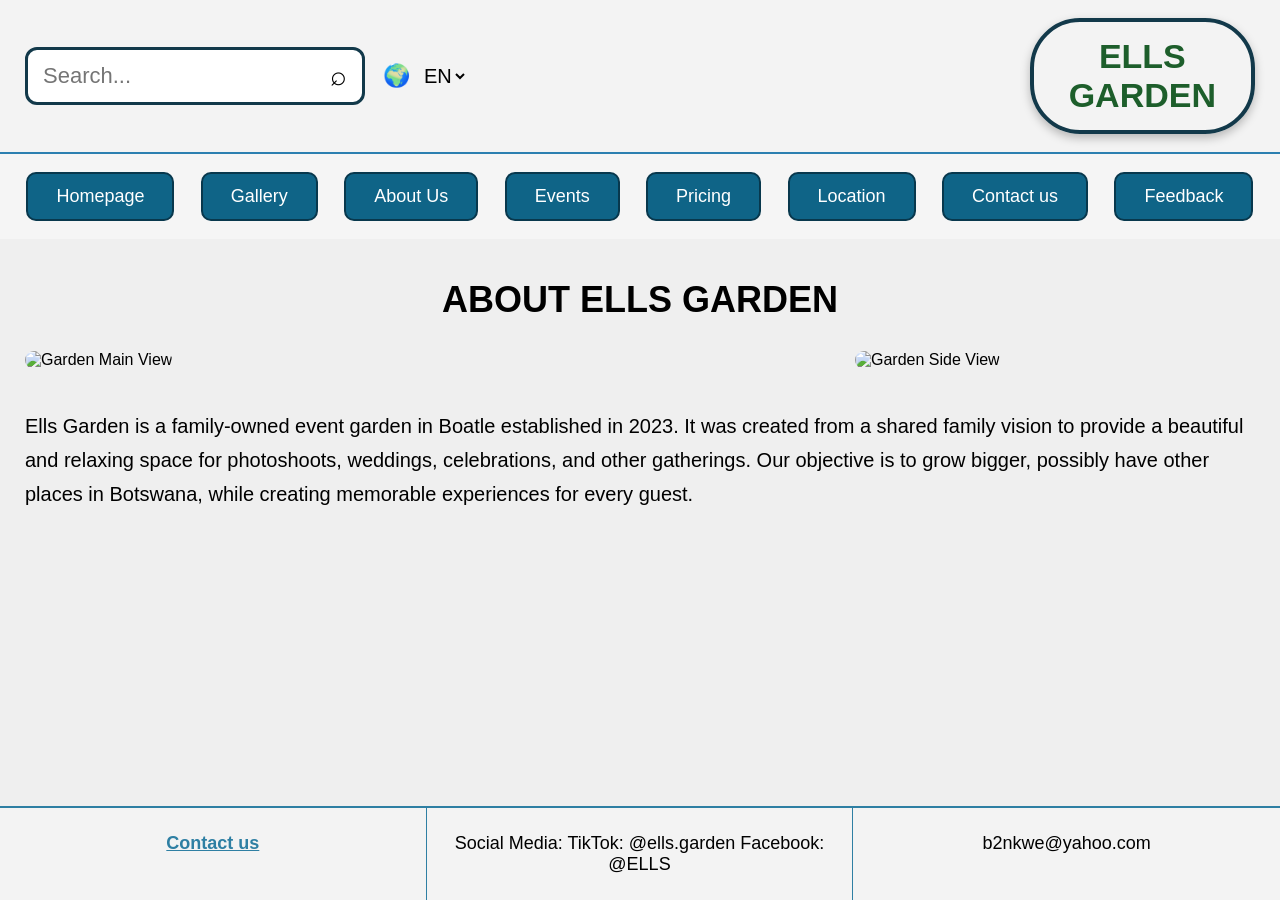
==== about us.html @ 52f07370 "Add files via upload" ====
<!DOCTYPE html>
<html lang="en">
<head>
<meta charset="UTF-8">
<meta name="viewport" content="width=device-width, initial-scale=1.0">
<title>About Us - Ells Garden</title>

<style>
*{
  margin:0;
  padding:0;
  box-sizing:border-box;
}

html,body{
  height:100%;
  font-family:Arial, sans-serif;
  background:#efefef;
}

body{
  display:flex;
  flex-direction:column;
  min-height:100vh;
}

/* TOP BAR */
.top-bar{
  display:flex;
  align-items:center;
  justify-content:space-between;
  padding:18px 25px;
  border-bottom:2px solid #2c7fb0;
  background:#f3f3f3;
}

.left-group{
  display:flex;
  align-items:center;
  gap:18px;
}

.search-box{
  width:340px;
  height:58px;
  border:3px solid #12394a;
  background:white;
  display:flex;
  align-items:center;
  justify-content:space-between;
  padding:0 15px;
  border-radius:12px;
}

.search-box input{
  border:none;
  outline:none;
  font-size:22px;
  width:100%;
}

.search-icon{
  font-size:28px;
}

.lang-box{
  display:flex;
  align-items:center;
  gap:10px;
  font-size:22px;
}

.lang-box select{
  border:none;
  background:transparent;
  font-size:20px;
  cursor:pointer;
}

.logo{
  border:4px solid #12394a;
  border-radius:50px;
  padding:15px 35px;
  font-size:34px;
  font-weight:bold;
  color:#1d5e2b;
  text-align:center;
  box-shadow:0 4px 10px rgba(0,0,0,.25);
}

/* NAVIGATION */
nav{
  display:flex;
  justify-content:space-evenly;
  align-items:center;
  padding:18px 10px;
  background:#f5f5f5;
  flex-wrap:wrap;
  gap:10px;
}

nav a{
  text-decoration:none;
  background:#0f6487;
  color:white;
  padding:12px 28px;
  border:2px solid #08384d;
  font-size:18px;
  border-radius:10px;
}

nav a:hover{
  background:#0b4f6b;
}

/* CONTENT */
main{
  flex:1;
  padding:40px 25px;
}

.section-title{
  text-align:center;
  font-size:36px;
  margin-bottom:30px;
  font-weight:bold;
}

.image-row{
  display:grid;
  grid-template-columns:2fr 1fr;
  gap:30px;
  margin-bottom:40px;
}

.image-row img{
  width:100%;
  height:auto;
  object-fit:cover;
  border-radius:12px;
}

.about-text{
  font-size:20px;
  line-height:1.7;
  max-width:1600px;
  margin:0 auto;
}

/* FOOTER */
footer{
  border-top:2px solid #2e7fa3;
  background:#f3f3f3;
  margin-top:auto;
}

.footer-container{
  display:grid;
  grid-template-columns:1fr 1fr 1fr;
  text-align:center;
}

.footer-box{
  padding:25px 15px;
  border-right:1px solid #2e7fa3;
  font-size:18px;
}

.footer-box:last-child{
  border-right:none;
}

.footer-box a{
  color:#2e7fa3;
  font-weight:bold;
  text-decoration:underline;
}

@media(max-width:900px){
  .top-bar{
    flex-direction:column;
  }

  .logo{
    width:180px;
    height:80px;
    font-size:28px;
  }

  .section-title{
    font-size:32px;
  }

  .image-row{
    grid-template-columns:1fr;
  }

  .footer-container{
    grid-template-columns:1fr;
  }

  .footer-box{
    border-right:none;
    border-bottom:1px solid #2e7fa3;
  }

  .footer-box:last-child{
    border-bottom:none;
  }
}
</style>
</head>

<body>

<div class="top-bar">
    <div class="left-group">
        <div class="search-box">
            <input type="text" placeholder="Search...">
            <span class="search-icon">⌕</span>
        </div>
        <div class="lang-box">
            🌍
            <select>
                <option>EN</option>
                <option>TN</option>
            </select>
        </div>
    </div>
    <div class="logo">ELLS<br>GARDEN</div>
</div>

<nav>
    <a href="index.html">Homepage</a>
    <a href="gallery.html">Gallery</a>
    <a href="about us.html">About Us</a>
    <a href="events.html">Events</a>
    <a href="pricing.html">Pricing</a>
    <a href="location.html">Location</a>
    <a href="contact us.html">Contact us</a>
    <a href="feedback.html">Feedback</a>
</nav>

<main>


    <div class="section-title">ABOUT ELLS GARDEN</div>

    <div class="image-row">

        <div class="image-large">
            <img src="images/sign.jpg" width="100px" height="100px" alt="Garden Main View">
        </div>

        <div class="image-small">
            <img src="images/IMG_0494.MOV" alt="Garden Side View">
        </div>

    </div>

    <div class="about-text">
        Ells Garden is a family-owned event garden in Boatle established in 2023.
        It was created from a shared family vision to provide a beautiful and relaxing
        space for photoshoots, weddings, celebrations, and other gatherings.
        Our objective is to grow bigger, possibly have other places in Botswana,
        while creating memorable experiences for every guest.
    </div>

</main>

<footer>
    <div class="footer-container">

        <div class="footer-box">
            <a href="contact us.html">Contact us</a>
        </div>

        <div class="footer-box">
            Social Media: TikTok: @ells.garden Facebook: @ELLS
        </div>

        <div class="footer-box">
            b2nkwe@yahoo.com
        </div>

    </div>
</footer>

<script>
const translations = {
  en:{
    home:"HOME",
    gallery:"GALLERY",
    about:"ABOUT US",
    events:"EVENTS",
    pricing:"PRICING",
    location:"LOCATION",
    contact:"CONTACT US",
    feedback:"FEEDBACK"
  },
  tn:{
    home:"Gae",
    gallery:"Ditshwantsho",
    about:"Ka Rona",
    events:"Ditiragalo",
    pricing:"Ditlhwatlhwa",
    location:"Lefelo",
    contact:"Ikgolaganye",
    feedback:"Maikutlo"
  }
};

function setLanguage(lang){
  const navLinks = document.querySelectorAll('nav a');
  navLinks.forEach(link => {
    const id = link.id;
    if (translations[lang][id]) {
      link.textContent = translations[lang][id];
    }
  });
  localStorage.setItem("language", lang);
}

window.onload = function(){
  const savedLang = localStorage.getItem("language") || "en";
  setLanguage(savedLang);
}
</script>

</body>
</html>
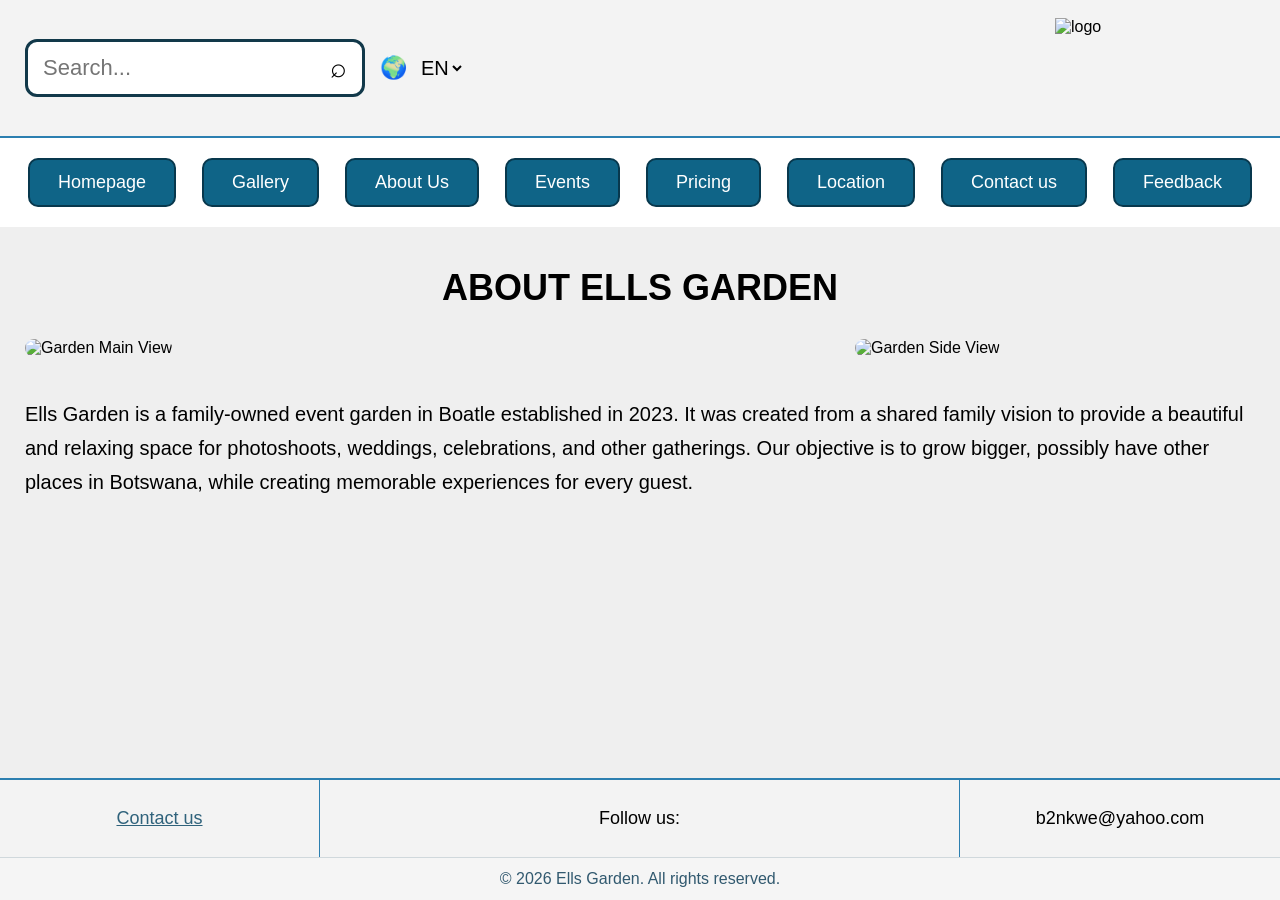
==== commit d5e888c0: "Add files via upload" ====
--- a/about us.html
+++ b/about us.html
@@ -4,214 +4,12 @@
 <meta charset="UTF-8">
 <meta name="viewport" content="width=device-width, initial-scale=1.0">
 <title>About Us - Ells Garden</title>
+<link rel="stylesheet" href="style.css">
+<link rel="stylesheet" href="https://cdnjs.cloudflare.com/ajax/libs/font-awesome/7.0.1/css/all.min.css" integrity="sha512-2SwdPD6INVrV/lHTZbO2nodKhrnDdJK9/kg2XD1r9uGqPo1cUbujc+IYdlYdEErWNu69gVcYgdxlmVmzTWnetw==" crossorigin="anonymous" referrerpolicy="no-referrer" />
 
-<style>
-*{
-  margin:0;
-  padding:0;
-  box-sizing:border-box;
-}
-
-html,body{
-  height:100%;
-  font-family:Arial, sans-serif;
-  background:#efefef;
-}
-
-body{
-  display:flex;
-  flex-direction:column;
-  min-height:100vh;
-}
-
-/* TOP BAR */
-.top-bar{
-  display:flex;
-  align-items:center;
-  justify-content:space-between;
-  padding:18px 25px;
-  border-bottom:2px solid #2c7fb0;
-  background:#f3f3f3;
-}
-
-.left-group{
-  display:flex;
-  align-items:center;
-  gap:18px;
-}
-
-.search-box{
-  width:340px;
-  height:58px;
-  border:3px solid #12394a;
-  background:white;
-  display:flex;
-  align-items:center;
-  justify-content:space-between;
-  padding:0 15px;
-  border-radius:12px;
-}
-
-.search-box input{
-  border:none;
-  outline:none;
-  font-size:22px;
-  width:100%;
-}
-
-.search-icon{
-  font-size:28px;
-}
-
-.lang-box{
-  display:flex;
-  align-items:center;
-  gap:10px;
-  font-size:22px;
-}
-
-.lang-box select{
-  border:none;
-  background:transparent;
-  font-size:20px;
-  cursor:pointer;
-}
-
-.logo{
-  border:4px solid #12394a;
-  border-radius:50px;
-  padding:15px 35px;
-  font-size:34px;
-  font-weight:bold;
-  color:#1d5e2b;
-  text-align:center;
-  box-shadow:0 4px 10px rgba(0,0,0,.25);
-}
-
-/* NAVIGATION */
-nav{
-  display:flex;
-  justify-content:space-evenly;
-  align-items:center;
-  padding:18px 10px;
-  background:#f5f5f5;
-  flex-wrap:wrap;
-  gap:10px;
-}
-
-nav a{
-  text-decoration:none;
-  background:#0f6487;
-  color:white;
-  padding:12px 28px;
-  border:2px solid #08384d;
-  font-size:18px;
-  border-radius:10px;
-}
-
-nav a:hover{
-  background:#0b4f6b;
-}
-
-/* CONTENT */
-main{
-  flex:1;
-  padding:40px 25px;
-}
-
-.section-title{
-  text-align:center;
-  font-size:36px;
-  margin-bottom:30px;
-  font-weight:bold;
-}
-
-.image-row{
-  display:grid;
-  grid-template-columns:2fr 1fr;
-  gap:30px;
-  margin-bottom:40px;
-}
-
-.image-row img{
-  width:100%;
-  height:auto;
-  object-fit:cover;
-  border-radius:12px;
-}
-
-.about-text{
-  font-size:20px;
-  line-height:1.7;
-  max-width:1600px;
-  margin:0 auto;
-}
-
-/* FOOTER */
-footer{
-  border-top:2px solid #2e7fa3;
-  background:#f3f3f3;
-  margin-top:auto;
-}
-
-.footer-container{
-  display:grid;
-  grid-template-columns:1fr 1fr 1fr;
-  text-align:center;
-}
-
-.footer-box{
-  padding:25px 15px;
-  border-right:1px solid #2e7fa3;
-  font-size:18px;
-}
-
-.footer-box:last-child{
-  border-right:none;
-}
-
-.footer-box a{
-  color:#2e7fa3;
-  font-weight:bold;
-  text-decoration:underline;
-}
-
-@media(max-width:900px){
-  .top-bar{
-    flex-direction:column;
-  }
-
-  .logo{
-    width:180px;
-    height:80px;
-    font-size:28px;
-  }
-
-  .section-title{
-    font-size:32px;
-  }
-
-  .image-row{
-    grid-template-columns:1fr;
-  }
-
-  .footer-container{
-    grid-template-columns:1fr;
-  }
-
-  .footer-box{
-    border-right:none;
-    border-bottom:1px solid #2e7fa3;
-  }
-
-  .footer-box:last-child{
-    border-bottom:none;
-  }
-}
-</style>
 </head>
 
-<body>
+<body class="page-about">
 
 <div class="top-bar">
     <div class="left-group">
@@ -227,7 +25,7 @@
             </select>
         </div>
     </div>
-    <div class="logo">ELLS<br>GARDEN</div>
+  <img class="logo-img" src="images/logom.png" alt="logo" width="200px" height="100px">
 </div>
 
 <nav>
@@ -269,22 +67,11 @@
 </main>
 
 <footer>
-    <div class="footer-container">
-
-        <div class="footer-box">
-            <a href="contact us.html">Contact us</a>
-        </div>
-
-        <div class="footer-box">
-            Social Media: TikTok: @ells.garden Facebook: @ELLS
-        </div>
-
-        <div class="footer-box">
-            b2nkwe@yahoo.com
-        </div>
-
-    </div>
+    <div><a href="contact us.html">Contact us</a></div>
+    <div>Follow us:<i class="fa-brands fa-tiktok"></i>    <i class="fa-brands fa-facebook"></i>   <i class="fa-brands fa-whatsapp"></i> </div>
+    <div>b2nkwe@yahoo.com</div>
 </footer>
+<div class="copyright">© 2026 Ells Garden. All rights reserved.</div>
 
 <script>
 const translations = {
--- a/style.css
+++ b/style.css
@@ -0,0 +1,738 @@
+*{
+  margin:0;
+  padding:0;
+  box-sizing:border-box;
+}
+
+html, body {
+  height:100%;
+  font-family:Arial, sans-serif;
+}
+
+body{
+  display:flex;
+  flex-direction:column;
+}
+
+a { color:inherit; }
+
+/* Shared structure */
+.top-bar{
+  display:flex;
+  align-items:center;
+  justify-content:space-between;
+  flex-wrap:wrap;
+  gap:15px;
+}
+
+.left-group,
+.left-tools{
+  display:flex;
+  align-items:center;
+  gap:15px;
+  flex-wrap:wrap;
+}
+
+.search-box{
+  display:flex;
+  align-items:center;
+  justify-content:space-between;
+  padding:0 15px;
+  background:white;
+}
+
+.search-box input{
+  border:none;
+  outline:none;
+  width:100%;
+  font-size:22px;
+}
+
+.search-icon{
+  font-size:28px;
+}
+
+.lang-box,
+.lang-select{
+  display:flex;
+  align-items:center;
+  gap:10px;
+  font-size:22px;
+}
+
+.lang-box select,
+.lang-select select{
+  border:none;
+  background:transparent;
+  font-size:20px;
+  cursor:pointer;
+  padding:0;
+}
+
+.logo-img{
+  width:200px;
+  height:100px;
+}
+
+nav{
+  display:flex;
+  justify-content:space-around;
+  align-items:center;
+  padding:20px;
+  background:white;
+  flex-wrap:wrap;
+  gap:10px;
+}
+
+nav a{
+  text-decoration:none;
+  background:#0f6487;
+  color:white;
+  padding:12px 28px;
+  border:2px solid #08384d;
+  font-size:18px;
+  border-radius:10px;
+}
+
+nav a:hover{
+  background:#0b4f6b;
+}
+
+footer{
+  display:grid;
+  grid-template-columns:1fr 2fr 1fr;
+  border-top:2px solid #2c7fb0;
+  background:#f3f3f3;
+  text-align:center;
+}
+
+footer div{
+  padding:28px 15px;
+  font-size:18px;
+  border-right:1px solid #2c7fb0;
+}
+
+footer div:last-child{
+  border-right:none;
+}
+
+footer a{
+  color:#2f627b;
+}
+
+.copyright{
+  background:#f5f5f5;
+  color:#31596f;
+  text-align:center;
+  padding:12px 15px;
+  font-size:16px;
+  border-top:1px solid #d0d8dc;
+}
+
+.page{
+  background:#f4f4f4;
+  border-radius:15px;
+  overflow:hidden;
+}
+
+.centered-text{
+  text-align:center;
+}
+
+/* Index page */
+body.page-index{
+  background:#efefef;
+}
+
+body.page-index .top-bar{
+  padding:12px 20px;
+  background:#857249;
+}
+
+body.page-index .search-box{
+  width:340px;
+  height:58px;
+  border:3px solid #12394a;
+}
+
+body.page-index .hero img{
+  width:100%;
+  height:520px;
+  object-fit:cover;
+}
+
+body.page-index .hero-text{
+  position:absolute;
+  top:35px;
+  width:100%;
+  text-align:center;
+  font-size:36px;
+  font-weight:bold;
+}
+
+body.page-index .book-btn{
+  position:absolute;
+  bottom:28px;
+  left:50%;
+  transform:translateX(-50%);
+  font-size:26px;
+  color:#31596f;
+  text-decoration:underline;
+}
+
+body.page-index .carousel-section{
+  position:relative;
+  padding:25px 55px;
+  background:#f5f5f5;
+  overflow:hidden;
+}
+
+body.page-index .carousel-wrapper{
+  overflow:hidden;
+}
+
+body.page-index .carousel-track{
+  display:flex;
+  gap:25px;
+  transition:transform .5s ease;
+}
+
+body.page-index .slide{
+  min-width:calc(25% - 19px);
+}
+
+body.page-index .slide img{
+  width:100%;
+  height:235px;
+  object-fit:cover;
+  display:block;
+}
+
+body.page-index .arrow{
+  position:absolute;
+  top:50%;
+  transform:translateY(-50%);
+  background:#0f6487;
+  color:white;
+  border:none;
+  font-size:35px;
+  width:42px;
+  height:42px;
+  cursor:pointer;
+}
+
+body.page-index .left-arrow{left:10px;}
+body.page-index .right-arrow{right:10px;}
+
+/* Events page */
+body.page-events{
+  background:#1f2230;
+  padding:20px;
+}
+
+body.page-events .page{
+  background:#f4f4f4;
+  overflow:visible;
+}
+
+body.page-events .top-bar{
+  padding:18px 25px;
+  border-bottom:2px solid #2c7fb0;
+  background:#f3f3f3;
+}
+
+body.page-events .search-box{
+  width:340px;
+  height:58px;
+  border:3px solid #12394a;
+  border-radius:12px;
+}
+
+body.page-events .events{
+  padding:40px;
+  background:white;
+  margin:20px;
+  border-radius:10px;
+}
+
+body.page-events .event-grid{
+  display:grid;
+  grid-template-columns:repeat(2, minmax(0, 1fr));
+  gap:30px;
+}
+
+@media (max-width: 768px) {
+  body.page-events .event-grid {
+    grid-template-columns: 1fr;
+  }
+}
+
+body.page-events .event-card{
+  background:#ffffff;
+  border:2px solid #d4e7f2;
+  border-radius:16px;
+  padding:25px;
+}
+
+body.page-events .event-header h2{
+  font-size:24px;
+  margin-bottom:10px;
+  color:#0f4f6e;
+}
+
+body.page-events .event-header p{
+  color:#324451;
+  line-height:1.6;
+  margin-bottom:20px;
+}
+
+body.page-events .carousel{
+  display:flex;
+  align-items:center;
+  gap:15px;
+}
+
+body.page-events .carousel-track{
+  flex:1;
+  overflow:hidden;
+  display:flex;
+  transition:transform .5s ease;
+}
+
+body.page-events .carousel-slide{
+  width:100%;
+  height:260px;
+  object-fit:cover;
+  border-radius:12px;
+  flex-shrink:0;
+}
+
+body.page-events .carousel-button{
+  width:50px;
+  height:50px;
+  border:none;
+  border-radius:50%;
+  background:#0f6487;
+  color:white;
+  font-size:35px;
+  cursor:pointer;
+  transition:background .2s ease;
+}
+
+body.page-events .carousel-button:hover{
+  background:#084d6a;
+}
+
+body.page-events .event-details{
+  margin-top:20px;
+}
+
+body.page-events .event-details p{
+  margin-bottom:10px;
+  color:#324451;
+}
+
+body.page-events .event-link{
+  display:inline-block;
+  background:#0f6487;
+  color:white;
+  padding:10px 20px;
+  text-decoration:none;
+  border-radius:5px;
+  font-size:16px;
+}
+
+body.page-events .event-link:hover{
+  background:#084d6a;
+}
+
+/* Contact page */
+body.page-contact{
+  background:#ffffff;
+}
+
+body.page-contact .top-bar{
+  padding:20px;
+  background:white;
+  border-bottom:2px solid #1f6c8f;
+}
+
+body.page-contact .search-box{
+  width:320px;
+  height:58px;
+  border:3px solid #0b3850;
+  border-radius:12px;
+}
+
+body.page-contact .container{
+  width:90%;
+  margin:20px auto;
+  background:#eee;
+  border-radius:15px;
+  padding:0;
+}
+
+body.page-contact .header{
+  display:flex;
+  justify-content:space-between;
+  align-items:center;
+}
+
+body.page-contact .form-right{
+  width:30%;
+}
+
+body.page-contact label{
+  display:block;
+  margin:12px 0 6px;
+  font-size:18px;
+  color:#1f2430;
+}
+
+body.page-contact input,
+body.page-contact textarea{
+  width:100%;
+  box-sizing:border-box;
+  padding:8px;
+  margin:0 0 16px;
+  background:#2c5c8a;
+  border:none;
+  color:white;
+}
+
+body.page-contact textarea{
+  height:60px;
+}
+
+body.page-contact .buttons{
+  margin-top:10px;
+}
+
+body.page-contact .clear-btn,
+body.page-contact .submit-btn{
+  padding:8px 20px;
+  border:none;
+  color:white;
+}
+
+body.page-contact .clear-btn{
+  background:red;
+}
+
+body.page-contact .submit-btn{
+  background:green;
+}
+
+/* Feedback page */
+body.page-feedback{
+  background:#f2f2f2;
+}
+
+body.page-feedback header{
+  border-bottom:2px solid #2e7fa3;
+  padding:18px 30px;
+  background:#f2f2f2;
+}
+
+body.page-feedback .top-bar{
+  display:flex;
+  justify-content:space-between;
+  align-items:center;
+  flex-wrap:wrap;
+  gap:15px;
+}
+
+body.page-feedback .left-tools{
+  gap:10px;
+}
+
+body.page-feedback .search-box input{
+  padding:10px 15px;
+  width:220px;
+  border:1px solid #999;
+  border-radius:20px;
+}
+
+body.page-feedback .language-select select{
+  padding:10px;
+  border:1px solid #999;
+  border-radius:20px;
+  cursor:pointer;
+}
+
+body.page-feedback main{
+  flex:1;
+  padding:40px 25px;
+}
+
+body.page-feedback .page-title{
+  text-align:center;
+  font-size:42px;
+  font-weight:bold;
+  margin-bottom:35px;
+  font-family:Georgia, serif;
+}
+
+body.page-feedback .feedback-box{
+  max-width:850px;
+  margin:auto;
+  background:#fff;
+  padding:35px;
+  border-radius:12px;
+  box-shadow:0 4px 10px rgba(0,0,0,0.08);
+}
+
+body.page-feedback .feedback-box h2{
+  text-align:center;
+  margin-bottom:25px;
+  font-size:28px;
+}
+
+body.page-feedback .form-group{
+  margin-bottom:20px;
+}
+
+body.page-feedback .form-group label{
+  display:block;
+  margin-bottom:8px;
+  font-weight:bold;
+}
+
+body.page-feedback .form-group input,
+body.page-feedback .form-group select,
+body.page-feedback .form-group textarea{
+  width:100%;
+  padding:12px;
+  border:1px solid #bbb;
+  border-radius:8px;
+  font-size:16px;
+}
+
+body.page-feedback .form-group textarea{
+  resize:vertical;
+  min-height:140px;
+}
+
+body.page-feedback button{
+  width:100%;
+  padding:14px;
+  background:#2e7fa3;
+  color:#fff;
+  border:none;
+  border-radius:8px;
+  font-size:18px;
+  font-weight:bold;
+  cursor:pointer;
+}
+
+body.page-feedback button:hover{
+  background:#256682;
+}
+
+/* Pricing page */
+body.page-pricing{
+  background:#f2f2f2;
+  min-height:100vh;
+  display:flex;
+  flex-direction:column;
+}
+
+body.page-pricing .top-bar{
+  padding:20px;
+  background:white;
+  border-bottom:2px solid #1f6c8f;
+}
+
+body.page-pricing .search-box{
+  width:320px;
+  padding:10px;
+  border:2px solid #373c3e;
+}
+
+body.page-pricing #pricing-section{
+  flex:1;
+  padding:40px;
+  background:white;
+  margin:20px;
+  border-radius:10px;
+}
+
+/* Location page */
+body.page-location{
+  background:#1f2230;
+  padding:5px;
+}
+
+body.page-location .page{
+  background:#f4f4f4;
+  min-height:100vh;
+  overflow:visible;
+}
+
+body.page-location .top-bar{
+  padding:20px;
+  border-bottom:2px solid #4e9bc2;
+}
+
+body.page-location .search-box{
+  display:flex;
+  align-items:center;
+  border:2px solid #222;
+  padding:10px;
+  width:330px;
+}
+
+body.page-location .search-box input{
+  border:none;
+  outline:none;
+  width:100%;
+  font-size:18px;
+  background:transparent;
+}
+
+body.page-location .content{
+  padding:30px;
+}
+
+body.page-location .content h1{
+  font-size:45px;
+  margin-bottom:30px;
+}
+
+body.page-location .location-grid{
+  display:grid;
+  grid-template-columns:2fr 1fr;
+  gap:40px;
+}
+
+@media (max-width: 768px) {
+  body.page-location .location-grid {
+    grid-template-columns: 1fr;
+  }
+}
+
+body.page-location .location-grid img{
+  width:100%;
+  height:430px;
+  object-fit:cover;
+}
+
+body.page-location .info{
+  font-size:28px;
+  line-height:1.6;
+}
+
+/* About page */
+body.page-about{
+  background:#efefef;
+  min-height:100vh;
+}
+
+body.page-about .top-bar{
+  padding:18px 25px;
+  border-bottom:2px solid #2c7fb0;
+  background:#f3f3f3;
+}
+
+body.page-about .search-box{
+  width:340px;
+  height:58px;
+  border:3px solid #12394a;
+  border-radius:12px;
+}
+
+body.page-about main{
+  flex:1;
+  padding:40px 25px;
+}
+
+body.page-about .section-title{
+  text-align:center;
+  font-size:36px;
+  margin-bottom:30px;
+  font-weight:bold;
+}
+
+body.page-about .image-row{
+  display:grid;
+  grid-template-columns:2fr 1fr;
+  gap:30px;
+  margin-bottom:40px;
+}
+
+body.page-about .image-row img{
+  width:100%;
+  height:auto;
+  object-fit:cover;
+  border-radius:12px;
+}
+
+body.page-about .about-text{
+  font-size:20px;
+  line-height:1.7;
+  max-width:1600px;
+  margin:0 auto;
+}
+
+/* Gallery page */
+body.page-gallery{
+  background:#1f2230;
+  padding:20px;
+  display:flex;
+  flex-direction:column;
+}
+
+body.page-gallery .page{
+  background:#f4f4f4;
+  border-radius:15px;
+  overflow:visible;
+}
+
+body.page-gallery .top-bar{
+  padding:18px 25px;
+  border-bottom:2px solid #2c7fb0;
+  background:#f3f3f3;
+}
+
+body.page-gallery .search-box{
+  width:340px;
+  height:58px;
+  border:3px solid #12394a;
+  border-radius:12px;
+}
+
+body.page-gallery .gallery{
+  padding:40px;
+  display:grid;
+  grid-template-columns:repeat(3,1fr);
+  gap:30px;
+}
+
+body.page-gallery .gallery img{
+  width:100%;
+  height:220px;
+  object-fit:cover;
+}
+
+/* Responsive */
+@media(max-width:900px){
+  nav{flex-wrap:wrap;gap:10px;}
+  .search-box{width:260px;}
+}
+
+@media(max-width:600px){
+  .top-bar{flex-direction:column;}
+  .left-group, .left-tools{width:100%;}
+}
+
+@media (max-width: 768px) {
+  body.page-gallery .gallery {
+    grid-template-columns: repeat(2, 1fr);
+  }
+}
+
+@media (max-width: 480px) {
+  body.page-gallery .gallery {
+    grid-template-columns: 1fr;
+  }
+}
